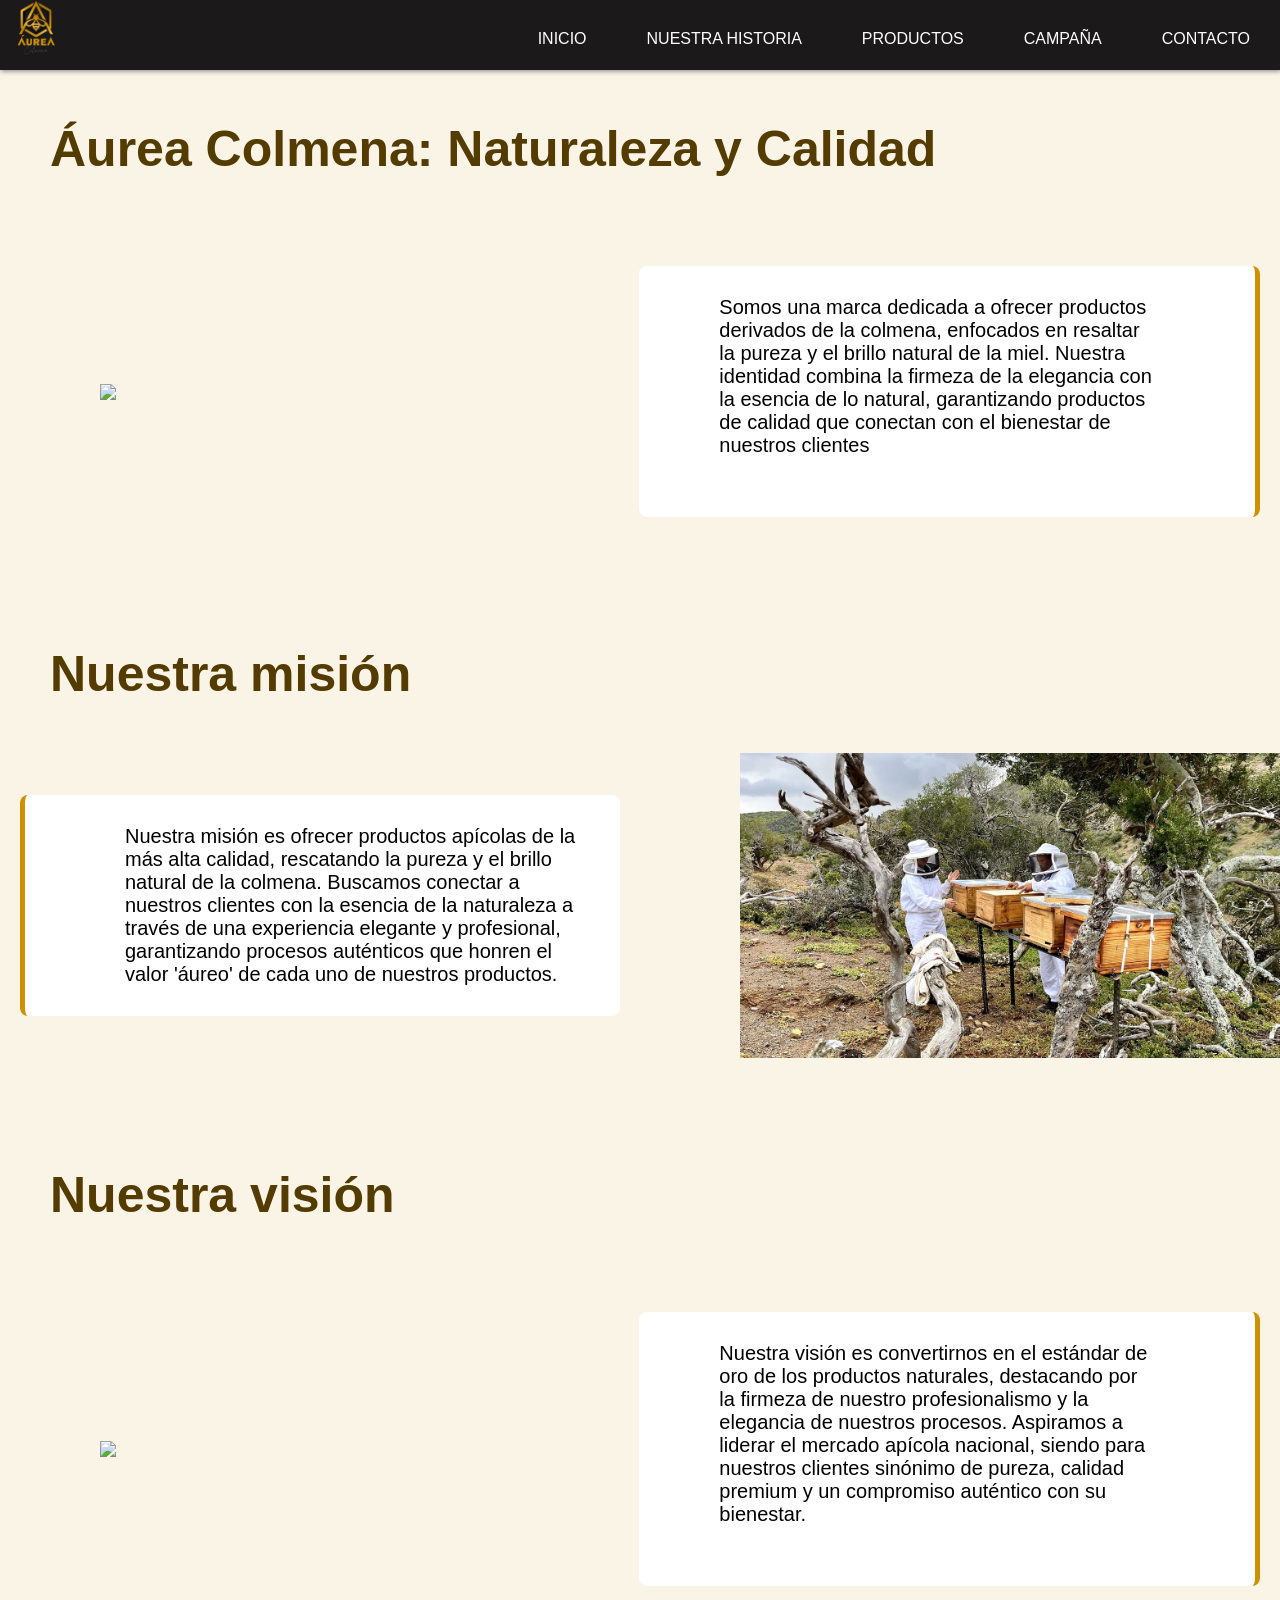
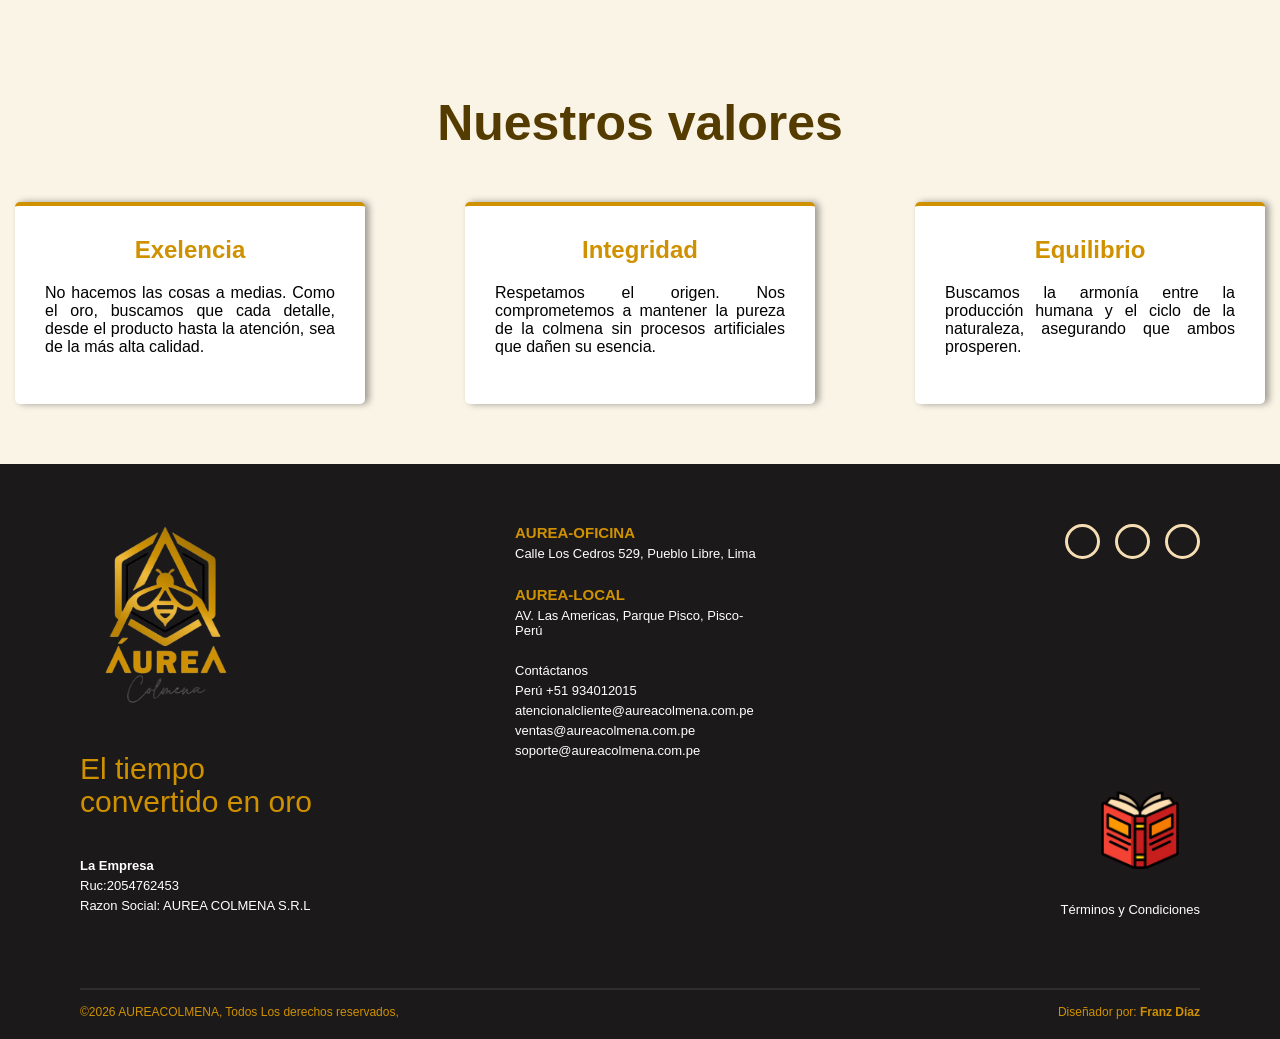
==== nuestrahistoria.html @ 993e4b32 "Add files via upload" ====
<!DOCTYPE html>
<html lang="en">
<head>
    <meta charset="UTF-8">
    <meta name="viewport" content="width=device-width, initial-scale=1.0">
    <title>AUREA COLMENA</title>
    <link rel="shortcut icon" href="IMG/isotipo.jpg">

    <link rel="stylesheet" href="CSS/index.css">
     <link rel="stylesheet" href="CSS/nuestrahistoria.css">
    <link rel="stylesheet" href="CSS/estilo-footer.css">


</head>
  <header class="header">
    <a href="INDEX.html" class="logo"><img src="IMG/logo-aurea.png" width="55"></a>
    <input type="checkbox" id="side-menu" class="side-menu">
    <label for="side-menu" class="hamb"><span class="hamb-line"></span></label>
    <nav class="nav"> 
     <ul class="menu"> 
        <li><a href="index.html">INICIO</a></li>
        <li><a href="nuestrahistoria.html">NUESTRA HISTORIA</a></li>
        <li><a href="productos.html">PRODUCTOS</a></li>
        <li><a href="campaña.html">CAMPAÑA</a></li>
        <li><a href="contacto.html">CONTACTO</a></li>
     </ul>
    </nav>
  </header>

  <h1 class="titulo">Áurea Colmena: Naturaleza y Calidad</h1>
  <br>
  </div>
  <div class="box">
      <img src="img/nosotros-aurea.jpg" class="img-box">
      <div class="box-parrafo">
          <p class="parrafo">Somos una marca dedicada a ofrecer productos derivados de la colmena, 
              enfocados en resaltar la pureza y el brillo natural de la miel. 
              Nuestra identidad combina la firmeza de la elegancia con la esencia de lo natural, 
              garantizando productos de calidad que conectan con el bienestar de nuestros clientes</p>
      </div>
  </div>
  <br>
  <h1 class="titulo">Nuestra misión</h1>
  <div class="box">
      <div class="box-parrafo-2">
          <p>Nuestra misión es ofrecer productos apícolas de la más alta calidad, rescatando la pureza y el brillo natural de la colmena. 
              Buscamos conectar a nuestros clientes con la esencia de la naturaleza 
              a través de una experiencia elegante y profesional, garantizando procesos auténticos 
              que honren el valor 'áureo' de cada uno de nuestros productos.</p>
      </div>
      <img src="IMG/nuestrahistoria.jpg" class="img-box">
  </div>
  <br>
  <h1 class="titulo">Nuestra visión</h1>
  <br>
  </div>
  <div class="box">
      <img src="img/misión-aurea.png" class="img-box">
      <div class="box-parrafo">
          <p class="parrafo">Nuestra visión es convertirnos en el estándar de oro de los productos naturales, 
              destacando por la firmeza de nuestro profesionalismo y la elegancia de nuestros procesos. 
              Aspiramos a liderar el mercado apícola nacional, siendo para nuestros clientes sinónimo de pureza, 
              calidad premium y un compromiso auténtico con su bienestar.</p>
      </div>
  </div>
  <br>
  <section class="valores">
      <h1>Nuestros valores</h1>
      <div class="card-contenedor">
          <div class="card-valores">
              <h2>Exelencia</h2>
              <p>No hacemos las cosas a medias. Como el oro, 
                  buscamos que cada detalle, desde el producto hasta la atención, 
                  sea de la más alta calidad.</p>
              <img src="" alt="">
          </div>
          <div class="card-valores">
              <h2>Integridad</h2>
              <p>Respetamos el origen. Nos comprometemos a mantener la pureza 
                  de la colmena sin procesos artificiales que dañen su esencia.</p>
              <img src="" alt="">
          </div>
          <div class="card-valores">
              <h2>Equilibrio</h2>
              <p>Buscamos la armonía entre la producción humana y el ciclo de la naturaleza, asegurando que ambos prosperen.</p>
              <img src="" alt="">
          </div>
      </div>
  </section>

  <footer class="main-footer">
    <div class="footer-container">
       <div class="footer-column branding">
           <img src="IMG/logo-aurea.png" alt="AFROMAX-NUTRIENDO RAICES" class="footer-logo">
           <h2 class="tagline">El tiempo convertido en oro</h2>
           <div class="Company-info">
             <p><strong>La Empresa</strong></p>
             <ul>
                  <li>Ruc:2054762453</li>
                  <li>Razon Social: AUREA COLMENA S.R.L</li>
             </ul>
           </div>
       </div>
          <div class="footer-column contact-details">
           <div class="andress-section">
             <p>
                <strong >AUREA-OFICINA </strong>
             </p>
              <P>Calle Los Cedros 529, Pueblo Libre, Lima</P>
         </div>

          <div class="andress-section">
             <p>
                <strong >AUREA-LOCAL</strong>
             </p>
              <P>AV. Las Americas, Parque Pisco, Pisco-Perú</P>
         </div>
             <div class="contact-section">
                <p><stong>Contáctanos</stong></p>
                <ul>
                   <li>Perú +51 934012015</li>
                   <li>atencionalcliente@aureacolmena.com.pe</li>
                   <li>ventas@aureacolmena.com.pe</li>
                   <li>soporte@aureacolmena.com.pe</li>
                </ul>
             </div>
         </div>

         <div class="footer-column extras">
           <div class="social-icons">
               <a href="https://www.instagram.com/"><i class="fab fa-instagram"></i></a>  
               <a href="https://www.linkedin.com/login/es"><i class="fab fa-linkedin-in"></i></a>
               <a href="https://www.facebook.com/?locale=es_LA"><i class="fab fa-facebook-f"></i></a>                   
                                  
               
             
           </div>

           <div class="complaints-book">
             <img src="IMG/terminos-aurea.png" alt="libro de reclamaciones">
             <a href="#" class="terms-link">Términos y Condiciones</a>
           </div>
         </div>
    </div>

      <div class="footer-bottom">
       <p>©2026 AUREACOLMENA, Todos Los derechos reservados,</p>
       <div class="divider"></div>
       <p>Diseñador por: <strong>Franz Díaz</strong></p>
      </div>
  </footer>
</body>
</html>
---- CSS/index.css ----
@import url('https://fonts.googleapis.com/css2?family=Luckiest+Guy&family=Poppins:ital,wght@0,100;0,200;0,300;0,400;0,500;0,600;0,700;0,800;0,900;1,100;1,200;1,300;1,400;1,500;1,600;1,700;1,800;1,900&display=swap');


*{
   margin: 0;
   padding: 0;
   box-sizing: border-box;
   font-family:'Poppins', sans-serif;
}
main{
    padding: 0;
}
a{
    text-decoration: none;
}
ul{
list-style: none;
}
.header{
    background-color: #1b1919; 
    box-shadow: 1px 1px 5px 0px gray;
    width: 100%;
}
.logo{
    display: inline-block;
    color: white;
    font-size: 60px;
    margin-left: 10px;
}
.nav{
    width: 100%;
    height: 100%;
    position: fixed;
    overflow: hidden;
    max-height: 0;
    transition: max-height .5s ease-out;  
    background-color: #1b1919; 
}
.menu a{
    display: block;
    padding: 30px;
    color: white;
}
.menu ul li a:hover{
    background-color: #f1bb3d;
}
.hamb{
cursor: pointer;
float: right;
padding: 40px 20px;
}
.hamb-line{
    background-color: white;
    display: block;
    height: 2px;
    position: relative;
    width: 24px;
}
.hamb-line::before
.hamb-line::after
{
    background: white;
    content: ´´;
    display: block;
    height: 100%;
    position: absolute;
    transition: all .2s ease-out;
    width: 100%;
}
.hamb-line::before
{
    top: 5px;
}
.hamb-line::after
{
    top:5px;
}
.side-menu{
    display: none;
}
.side-menu:checked ~ nav {
    max-height: 100%;
}
.side-menu:checked ~ .hamb-line
{
background: transparent;
}
.side-menu:checked ~ .hamb .hamb-line::before
{
    transform: rotate(-45deg);
    top: 0;
}
.side-menu:checked ~ .hamb .hamb-line::after
{
    transform: rotate(-45deg);
    top: 0;
}
@media (min-width: 768px){
    .nav
    {
        max-height: none;
        top: 0;
        position: relative;
        float: right;
        width: fit-content;
        background-color: transparent;
    }
    .menu li{
        float: left;
    }
    .menu a:hover{
        background-color: transparent;
        color: #f1bb3d;
    }
    .hamb{
        display: none;
    }
}
---- CSS/nuestrahistoria.css ----
@import url('https://fonts.googleapis.com/css2?family=Luckiest+Guy&family=Poppins:ital,wght@0,100;0,200;0,300;0,400;0,500;0,600;0,700;0,800;0,900;1,100;1,200;1,300;1,400;1,500;1,600;1,700;1,800;1,900&display=swap');

*{
    font-family: 'Poppins', sans-serif;
    margin: 0;
    padding: 0;
}

.titulo{
    padding: 50px;
    font-size: 50px;
    color: #543b00;
}
.parrafo{
    padding-left: 50px;
    padding-bottom: 30px;
}
.box{
    display: flex;
    align-items: center; 
    padding-bottom: 40px;
}
.box-parrafo{
    background-color: #ffffff;
    padding: 30px;
    margin: 20px;
    border-radius: 8px;
    width: 50%; 
    padding-right: 100px;
    font-size: 20px;
    border-right: 5px solid #cf9100;
}
.img-box{
    width: 50%;
    max-width: 700px;
    padding-left: 100px;
}
.box-parrafo-2{
    background-color: #ffffff;
    padding: 30px;
    margin: 20px;
    border-radius: 8px;
    width: 50%; 
    padding-left: 100px;
    font-size: 20px;
    border-left: 5px solid #cf9100;
}

.valores{
    text-align: center;
}
.valores h1{
    padding: 30px;
    font-size: 50px;
    color: #543b00;
}
.card-contenedor{
    display: flex;
    justify-content: center;
    gap: 100px;
    padding-top: 20px;
    padding-bottom: 60px;
}
.card-valores{
    background-color: #ffffff;
    border-radius: 5px;
    padding: 30px;
    width: 350px;
    text-align: justify;
    box-shadow: 4px 0px 7px 0px rgba(0, 0, 0, 0.373);
    border-top: 4px solid #cf9100;
}
.card-valores h2{
    padding-bottom: 20px;
    color: #cf9100;
    text-align: center;
}

@media (max-width: 768px){

    .box{
        flex-direction: column;
        text-align: center;
    }

    .box-parrafo,
    .box-parrafo-2{
        width: 80%;
        padding: 20px;
    }

    .img-box{
        width: 80%;
        max-width: 100%;
        padding-left: 0;
        margin-top: 20px;
    }

    .card-contenedor{
        flex-direction: column;
        align-items: center;
        gap: 30px;
    }

    .card-valores{
        width: 80%;
    }

    .titulo,
    .valores h1{
        font-size: 35px;
        text-align: center;
    }
}
---- CSS/estilo-footer.css ----
*{
    margin: 0px;
    padding: 0px;
    box-sizing: border-box;
    font-family: sans-serif;
}
body{
    background-color:  #faf4e6;

}
.main-footer{
    background-color: #1b1919;
    color: white;
    padding: 60px 80px 20px 80px;
}
.footer-container{
    display: flex;
    justify-content: space-between;
    flex-wrap: wrap;
    max-width: 1400px;
    margin: 0 auto;
    padding-bottom: 40px;
    border-bottom: 2px solid rgb(46, 46, 46);
}
/*COLUMNAS*/

.footer-column{
    flex: 1;
    max-width: 250px;
    margin-bottom: 30px;
}
.footer-logo{
    width: 180px;
    margin-bottom: 40px;
}
.tagline{
    font-size: 30px;
    font-weight: 300;
    line-height: 1.1;
    margin-bottom: 40px;
    color:  #cf9100;
    font-family: Impact, Haettenschweiler, 'Arial Narrow Bold', sans-serif;
}
.Company-info{
    font-size: 13px;
    color: white;
    margin-bottom: 5px;
    list-style: none;
}
.Company-info p, .Company-info li{
    font-size: 13px;
    color: white;
    margin-bottom: 5px;
    list-style: none;
}
/*ESTILO DE CONTACTO*/

.contact-details P, .contact-details li{
    font-size: 13px;
    color:  white;
    margin-bottom: 5px;
    list-style: none;
}
.andress-section{
    margin-bottom: 25px;
}
.contact-details strong{
     font-size: 15px;
    color:  #cf9100;
    margin-bottom: 5px;
    list-style: none;
}
/*ESTILO DE REDES SOCIALES*/

.extras{
    display: flex;
    flex-direction: column;
    align-items: flex-end;
    justify-content: space-between;
}
.social-icons{
    display: flex;
    gap: 15px;
}
.social-icons a{
    width: 35px;
    height: 35px;
    border: 3px solid wheat;
    border-radius: 50%;
    display: flex;
    align-items: center;
    justify-content: center;
    transition: 0.3s;
    color:  #cf9100;
}
.social-icons a:hover{
    background-color:  #cf9100;
    color: white;
}
.complaints-book{
    text-align: right;
}
.complaints-book img{
    width: 120px;
    display: block;
    margin-left: auto;
    margin-bottom: 10px;
}
.terms-link{
    font-size: 13px;
    color: white;
}
.footer-bottom{
    display: flex;
    justify-content: space-between;
    align-items: center;
    padding-top: 15px;
    font-size: 12px;
    color: #cf9100;
}
.footer-strong{
    color: black;
}
/*REPONSIVE*/

@media(max-width: 992px){
    .footer-container{
        flex-direction: column;
    }
    .tagline{
        font-size: 32px;
    }
    .extras{
        align-items: center;
    }
    .complaints-book{
        text-align: left;
    }
    .complaints-book img{
        margin-left: 0;
    }
}
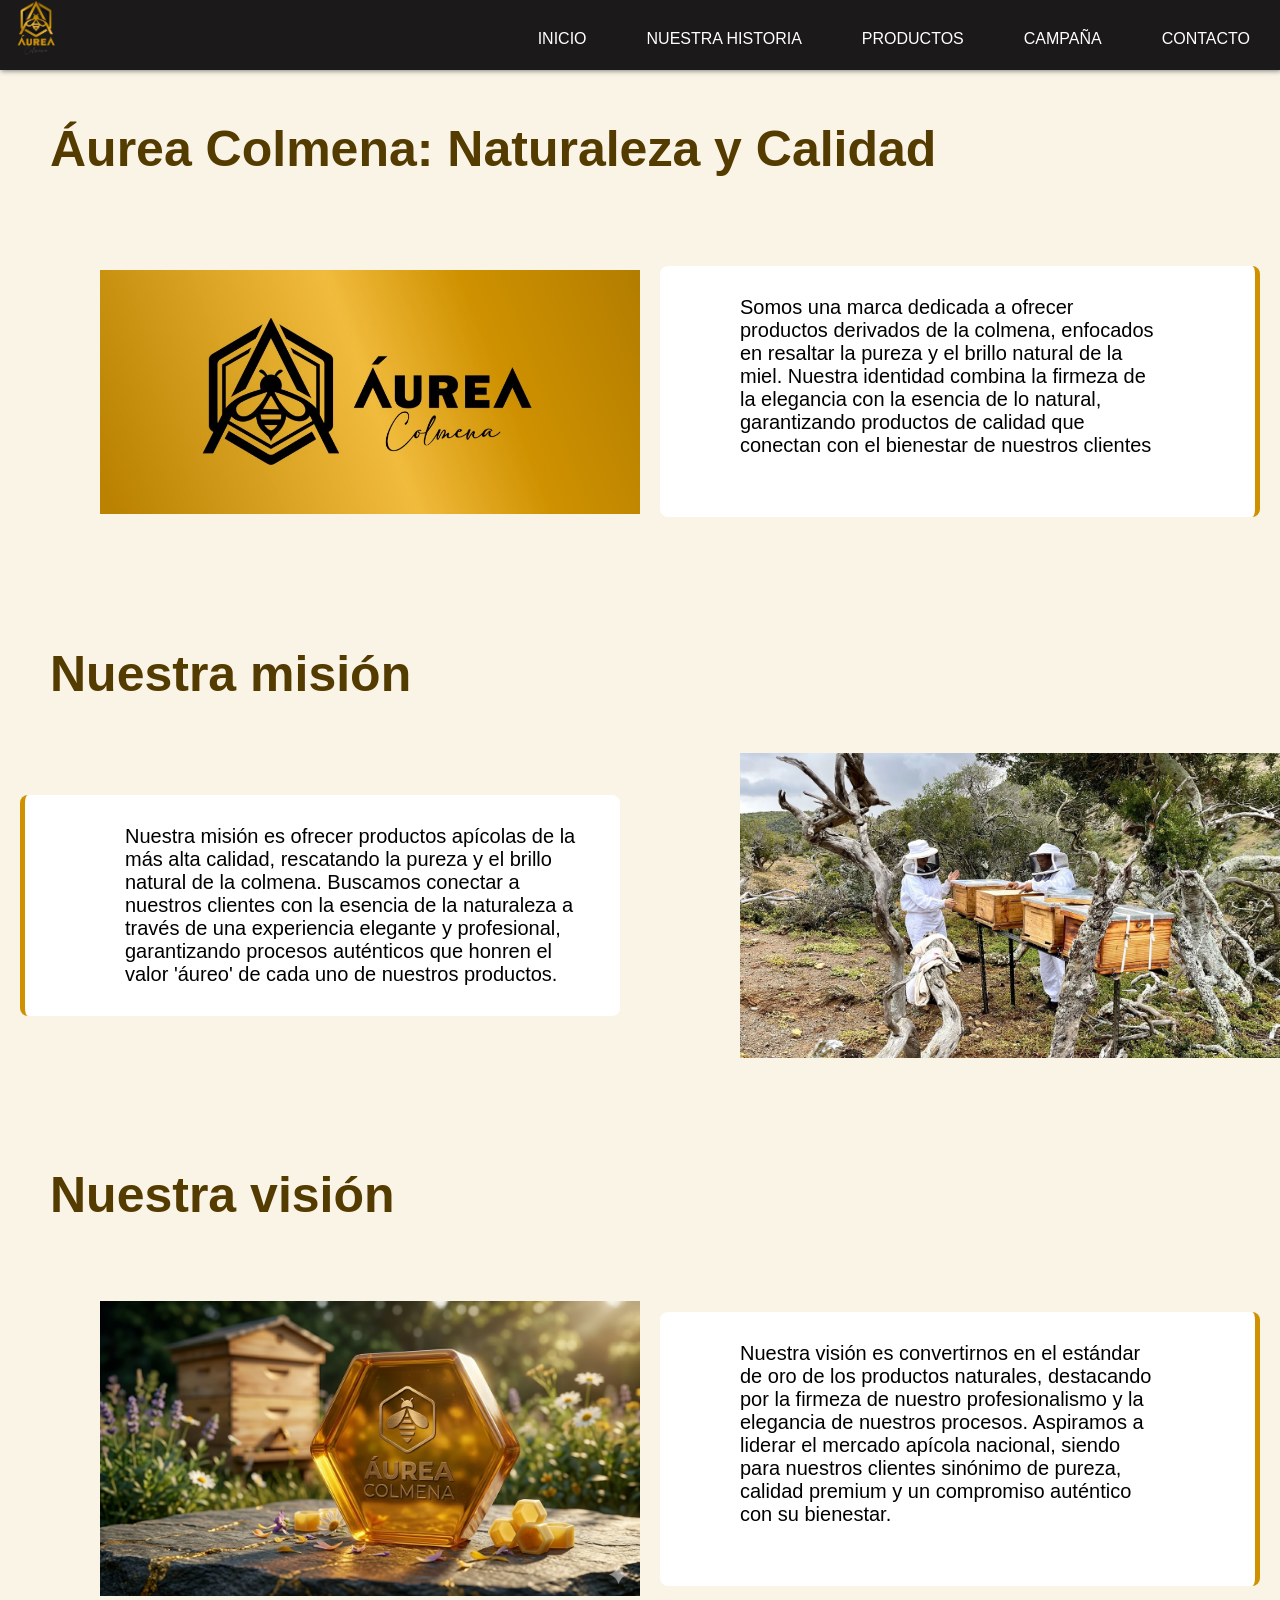
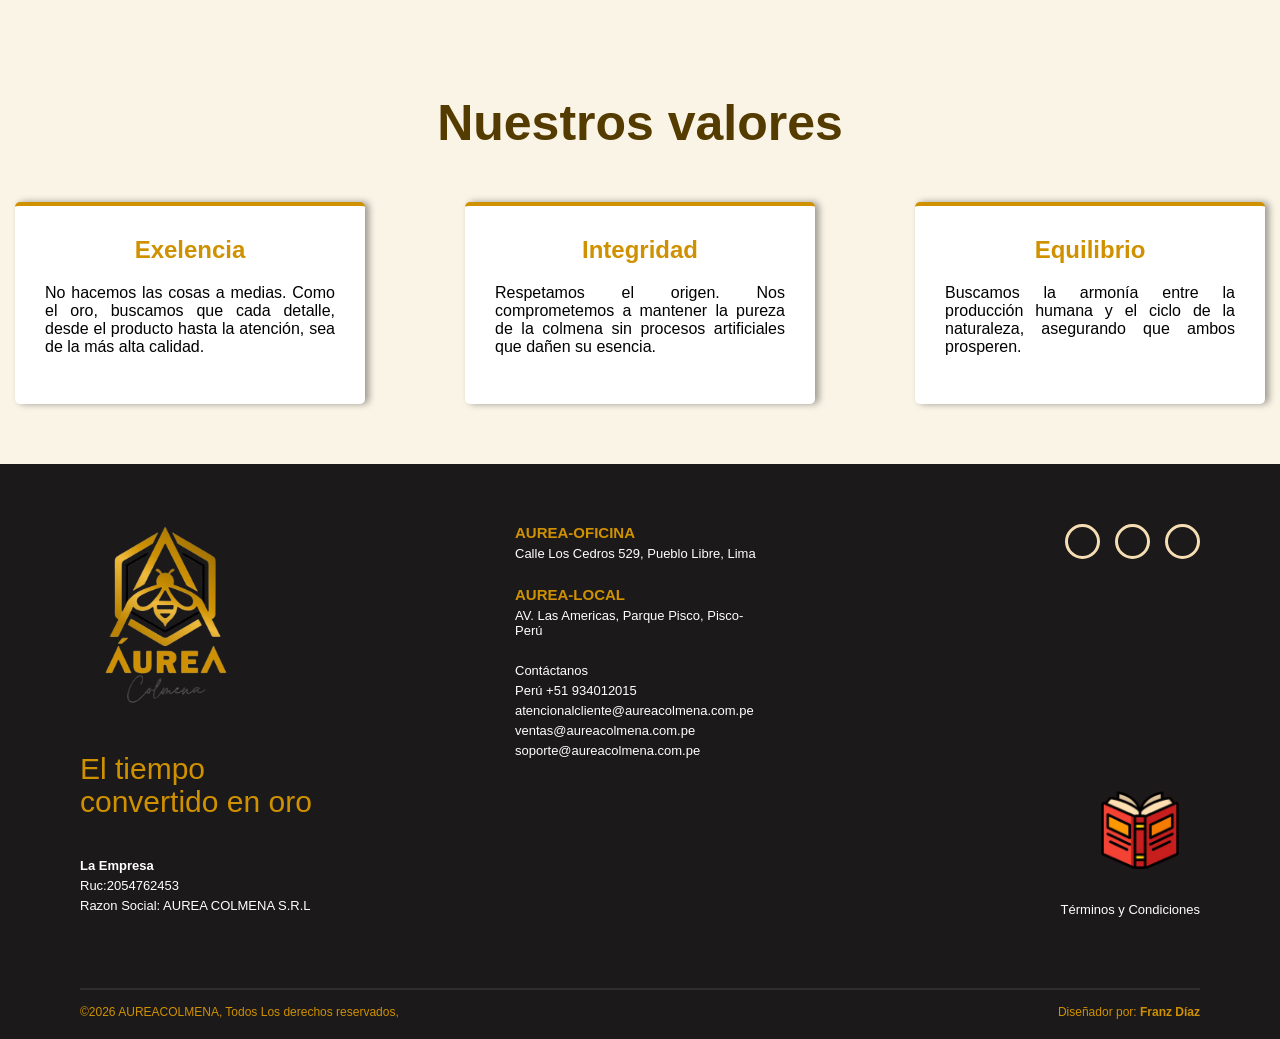
==== commit edacf953: "Update nuestrahistoria.html" ====
--- a/nuestrahistoria.html
+++ b/nuestrahistoria.html
@@ -31,7 +31,7 @@
   <br>
   </div>
   <div class="box">
-      <img src="img/nosotros-aurea.jpg" class="img-box">
+      <img src="IMG/nosotros-aurea.jpg" class="img-box">
       <div class="box-parrafo">
           <p class="parrafo">Somos una marca dedicada a ofrecer productos derivados de la colmena, 
               enfocados en resaltar la pureza y el brillo natural de la miel. 
@@ -55,7 +55,7 @@
   <br>
   </div>
   <div class="box">
-      <img src="img/misión-aurea.png" class="img-box">
+      <img src="IMG/mision.png" class="img-box">
       <div class="box-parrafo">
           <p class="parrafo">Nuestra visión es convertirnos en el estándar de oro de los productos naturales, 
               destacando por la firmeza de nuestro profesionalismo y la elegancia de nuestros procesos. 
@@ -150,4 +150,4 @@
       </div>
   </footer>
 </body>
-</html>+</html>
